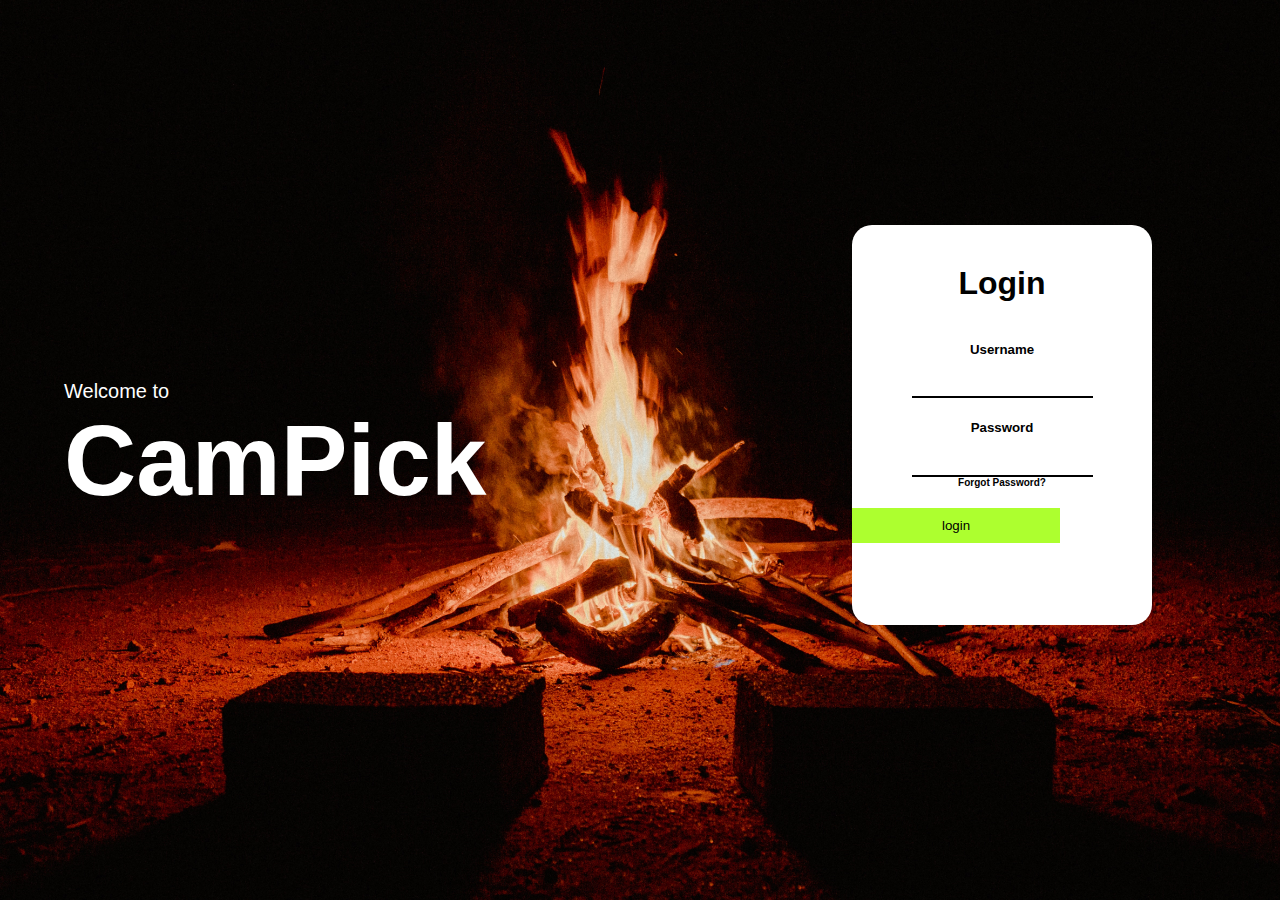
==== index.html @ bd078a49 "Big change" ====
<head> 
    <title> CamPick </title>
    <link rel="stylesheet" href="/CSS/index.css">
</head>
<body> 
<div class="judul"> 
<p> Welcome to <br> 
<b>CamPick<b></p>
</div>
    <div class="login-form">
        <form action="index.html" method="POST"> 
        <h1> Login </h1>
        <div class="input">
            <h5> Username </h5>
            <input class="input" type="text" name="username"> 
        </div>
        <div class="input">
            <h5> Password </h5>
            <input class="input" type="password" name="password"> 
        </div>
        <a href="#"> Forgot Password?</a>
        <input type="button" class="btn" value="login">
    </form>
</div>
</body>
---- CSS/index.css ----
body{ 
    margin: 0;
    padding: 0;
    background-image:url(/IMG/background.jpg) ;
    background-size: cover;
    background-position: center;
    font-family: -apple-system, BlinkMacSystemFont, 'Segoe UI', Roboto, Oxygen, Ubuntu, Cantarell, 'Open Sans', 'Helvetica Neue', sans-serif;
}

/* Judul Kiri  */

.judul{ 
    color: white;
    top: 40%;
    position: absolute;
    left: 5%;
}

.judul p{ 
    font-size:20px ;
}

.judul b{ 
    font-size:100px ;
}

/* form */

.login-form{ 
    display: flex;
    align-items: center;
    text-align: center;
}

form{ 
    width: 300px;
    height: 400px;
    position: absolute;
    right: 10%;
    top: 25%;
    background-color: white;
    border-radius: 20px;
}
form h1{ 
    margin: 40px;
}

form input[type="text"]{ 
    color: black;
    background-color: transparent;
    border: none;
    border-bottom:2px solid black;
    outline: none;
}

form input[type="password"]{
    color: black;
    background-color: transparent;
    border: none; 
    border-bottom: 2px solid black;
    outline: none;
}

form a{ 
    font-size: 10px;
    color: black;
    text-decoration: none;
}

form input[type="button"]{ 
    background-color: greenyellow;
    border: none;
    padding: 10px 90px;
    margin-top: 20px;
    display: flex;
    position: relative;
}
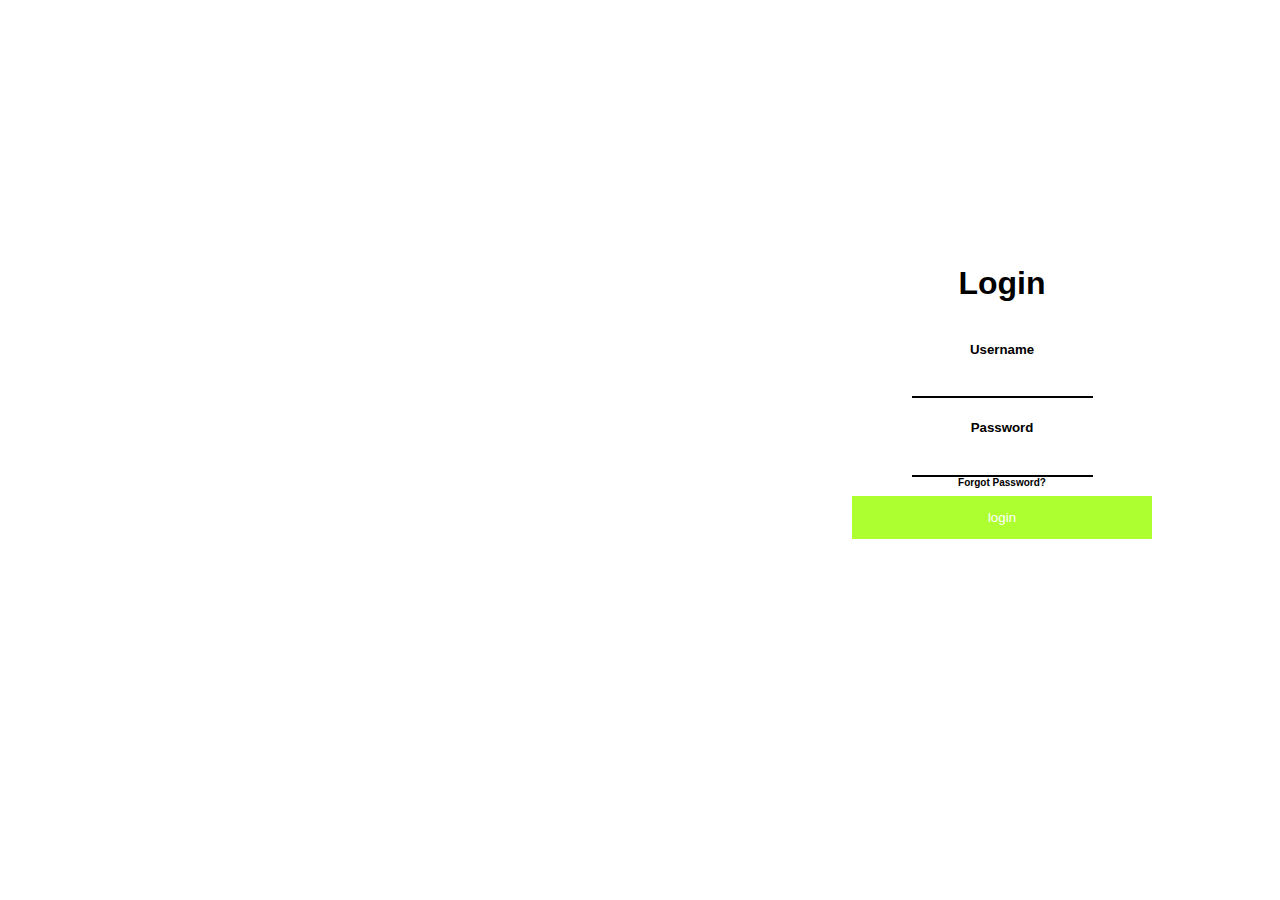
==== commit b4dfdfbd: "cek 12" ====
--- a/index.html
+++ b/index.html
@@ -1,6 +1,6 @@
 <head> 
     <title> CamPick </title>
-    <link rel="stylesheet" href="/CSS/index.css">
+    <link rel="stylesheet" href="./CSS/index.css" type="text/css">
 </head>
 <body> 
 <div class="judul"> 
--- a/CSS/index.css
+++ b/CSS/index.css
@@ -1,7 +1,7 @@
 body{ 
     margin: 0;
     padding: 0;
-    background-image:url(/IMG/background.jpg) ;
+    background-image:url(/campick/IMG/background.jpg);
     background-size: cover;
     background-position: center;
     font-family: -apple-system, BlinkMacSystemFont, 'Segoe UI', Roboto, Oxygen, Ubuntu, Cantarell, 'Open Sans', 'Helvetica Neue', sans-serif;
@@ -69,9 +69,10 @@
 
 form input[type="button"]{ 
     background-color: greenyellow;
+    color: white;
     border: none;
-    padding: 10px 90px;
-    margin-top: 20px;
-    display: flex;
-    position: relative;
+    padding: 14px 20px;
+    margin:8px 0;
+    cursor: pointer;
+    width:100%;
 }
